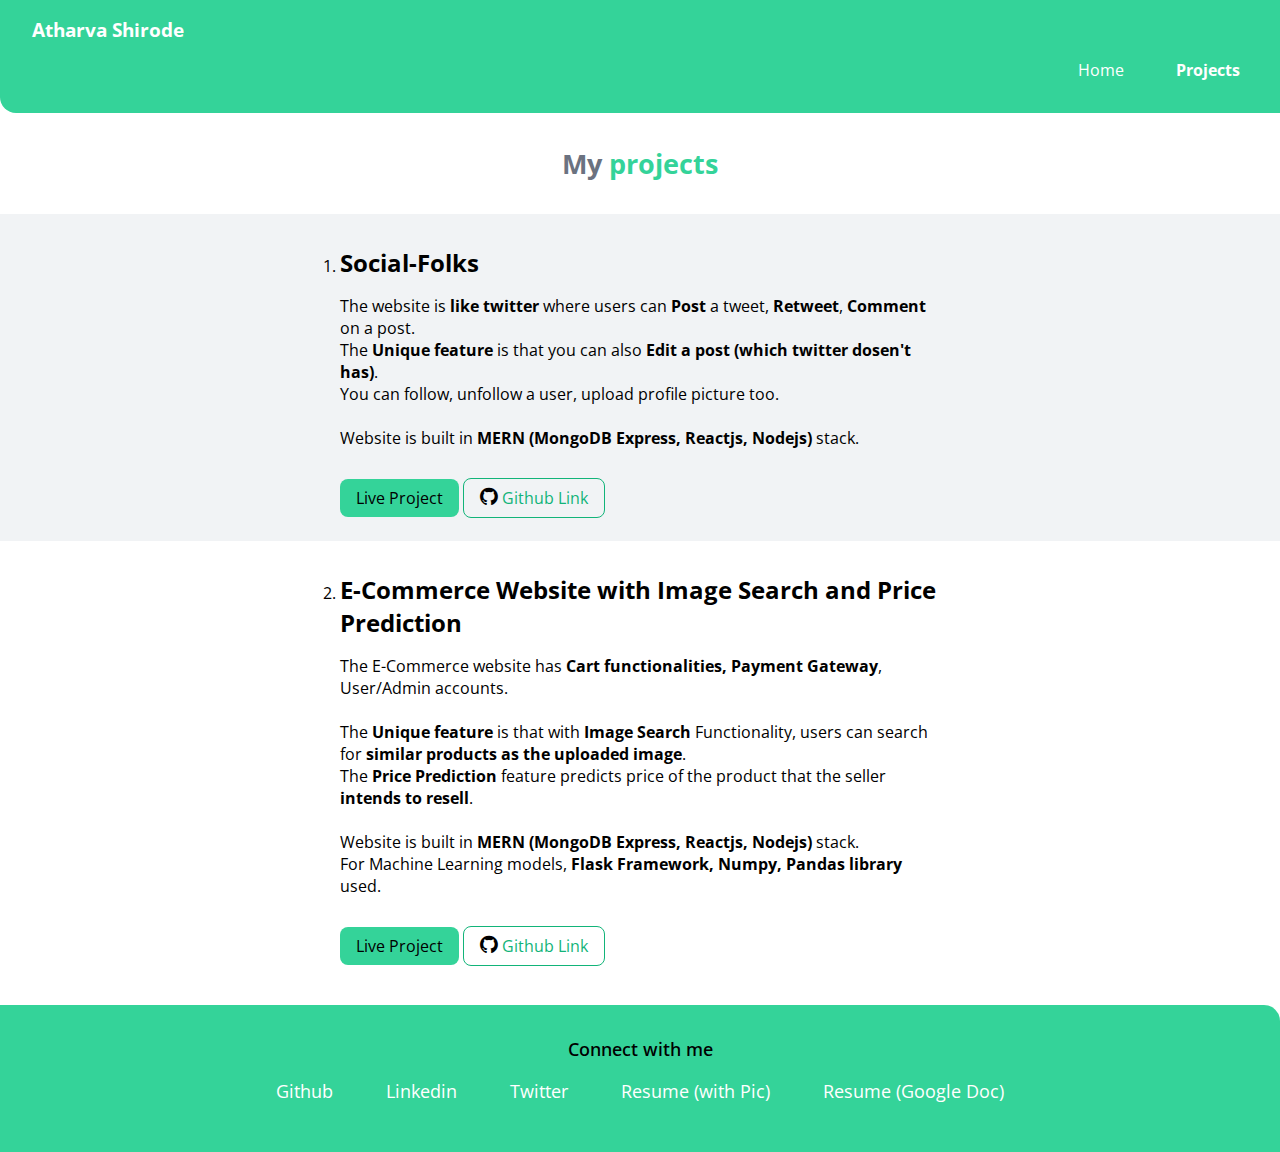
==== projects.html @ 37d1d6fb "Resume link added" ====
<!DOCTYPE html>
<html lang="en">
<head>
    <meta charset="UTF-8">
    <meta http-equiv="X-UA-Compatible" content="IE=edge">
    <meta name="viewport" content="width=device-width, initial-scale=1.0">
    <title>Projects</title>

    <link href="index.css" rel="stylesheet" >
    <link rel="stylesheet" href="https://cdnjs.cloudflare.com/ajax/libs/font-awesome/4.7.0/css/font-awesome.min.css">

</head>
<body>

    <nav class="navigation container">
        <div class="nav-brand"><a class="link" href="/">Atharva Shirode</a></div>

        <ul class="nav-right">
            <li class="list-inline">
                <a class="link" href="/">Home</a>
            </li>
            <li class="list-inline">
                <a class="link" href="/projects.html"><strong>Projects</strong></a>
            </li>
            <!-- <li class="list-inline">
               <a class="link" href="/blogs.html">Blogs</a>
           </li> -->
        </ul>
        
   </nav>

   <header class="heroProject">
        <h2 class="hero-heading">My <span style="color: var(--primary-color)">projects</span></h2>
   </header>


   <ol >
       <section class="sect ow">
            <div class="container-center">
                    <li>
                        <h2 class="project_h2">Social-Folks</h2>
                        
                        <!-- <small>June, 2021</small> -->
                        
                        <p>
                            The website is <strong>like twitter</strong> where users can <strong>Post</strong> a tweet, <strong>Retweet</strong>, <strong>Comment</strong> on a post. 
                            <br />The <strong>Unique feature</strong> is that you can also <strong>Edit a post (which twitter dosen't has)</strong>. 
                            <br />You can follow, unfollow a user, upload profile picture too.
                            <br /><br />Website is built in <strong>MERN (MongoDB Express, Reactjs, Nodejs)</strong> stack.
                            <br /> <br />
                        </p>


                        <a class="link link-primary" href="https://social-folks.herokuapp.com/">Live Project</a>

                        <a class="link link-secondary"href="https://github.com/Atharva-77/Social-folks"><i class="fa fa-github" style="font-size:1.3rem;color:black"></i> Github Link </a>

                    </li>
            </div>
       </section>
       

       <section class="sect">
            <div class="container-center">
                <li>
                    <h2 class="project_h2">E-Commerce Website with Image Search and Price Prediction</h2>
            
                    <!-- <small>June, 2021</small> -->
            
                    <p>
                        The E-Commerce website has <strong>Cart functionalities, Payment Gateway</strong>, User/Admin accounts.
                        <br /><br /> The <strong>Unique feature</strong> is that with <strong>Image Search</strong> Functionality, users can search for <strong>similar products as the uploaded image</strong>.
                        <br/>The <strong>Price Prediction</strong> feature predicts price of the product that the seller <strong>intends to resell</strong>.
                
                        
                        <br /><br />Website is built in <strong>MERN (MongoDB Express, Reactjs, Nodejs)</strong> stack. 
                        <br />  For Machine Learning models, <strong>Flask Framework, Numpy, Pandas library</strong> used.
                        <br /> <br />
                    </p>
            
            
                    <a class="link link-primary" href="https://buytes.herokuapp.com/">Live Project</a>
            
                    <a class="link link-secondary" href="https://github.com/Atharva-77/E-Commerce-ImageSearch-PricePredict"><i class="fa fa-github" style="font-size:1.3rem;color:black"></i> Github Link</a>
            
                </li>
            </div>

        </section>
   </ol>

    <footer class="footercls ">
        <div class="footer-heading">Connect with me</div>

        <ul class="list-non-bullet">

            <li class="list-inline">
                <a class="link" href="https://github.com/Atharva-77"><span class="footer-socialMedia">Github</span> </a>
            </li>

            <li class="list-inline">
                <a class="link" href="https://www.linkedin.com/in/atharva-shirode"> <span class="footer-socialMedia">Linkedin</span></a>
            </li>

            <li class="list-inline">
                <a class="link" href="https://twitter.com/Atharva_Codes"> <span class="footer-socialMedia">Twitter</span></a>
            </li>

            <li class="list-inline">
                <a class="link" href="https://drive.google.com/file/d/15PDnGEA4kffuu_n4YIztOzvkIp_hDrPS/view?usp=sharing"> <span class="footer-socialMedia">Resume (with Pic)</span></a>
            </li>

            <li class="list-inline">
                <a class="link" href=https://docs.google.com/document/d/1tCW9A5r9R0sifHzgeeNhiqYuL7WkBg8R/edit?usp=sharing&ouid=114636572542075524315&rtpof=true&sd=true"> <span
                        class="footer-socialMedia">Resume (Google Doc)</span></a>
            </li>
            
            <!-- https://drive.google.com/file/d/1J3PIQGAK1rVMXtY2Mm3-K9DT3V9fbI3H/view?usp=sharing -->
        </ul>
    </footer>

</body>
</html>
---- index.css ----
@import url('https://fonts.googleapis.com/css2?family=Open+Sans:wght@400;700&display=swap');

:root
{
    --primary-color: #34D399;
    --dark-grey: #6B7280;
    --light-grey: #f1f3f5;

}

body
{
    font-family: 'Open Sans', sans-serif;
    margin: 0px;
}
hr
{
    margin: 2rem 0rem;
}

.container
{
    padding-left: 1rem;
    padding-right: 1rem;
}
.container-center
{
    max-width: 600px;
    margin:auto;
}

.link
{
    text-decoration: none;
    padding: 0.5rem 1rem;
}
.link-primary
{
    background-color:var(--primary-color);
    border-radius: 0.5rem;
    color:black;
}
.link-secondary
{
    color: #12b479;
    border-radius: 0.5rem;
    border: 1px solid #12b479;
}
.list-non-bullet
{
    list-style:none;
}
.list-inline
{
    display: inline;
    padding: 0rem 0.5rem;
}

.navigation
{
    background-color: var(--primary-color);
    color:white;
    padding: 1rem;
    border-bottom-left-radius: 1rem;
}

/*This means in navigation class, style nav-brand  */
.navigation .nav-brand
{
    font-weight: bold;
    font-size: 1.2rem;
}

/* a tag without dot */
/* .navigation a{
    color:white;
    text-decoration: none;
} */

.navigation .link
{
    color:white;

}

.navigation .nav-right
{
    text-align: right;
    /* font-weight: bold; */
}


.hero
{
    padding: 2rem;
}

.hero .hero-img
{
    max-width: 350px;
    display: block;
    margin: auto;
}

.hero .hero-heading
{
    font-size: 1.7rem;
    color: var(--dark-grey);
    text-align: center;
    padding-top: 1rem;
}
.heroProject {
    padding: 1rem;
}
.heroProject .hero-heading {
    font-size: 1.7rem;
    color: var(--dark-grey);
    text-align: center;
    padding-top: 1rem;
}
.heading-inverted
{
    color: var(--primary-color);
}



.sect
{
  padding: 2rem; 
   
}
.sect h2
{
    text-align: center;
}
.sect .project_h2
{
    text-align: left;
}

/* Here dont use .sect .ow as there is no ow inside sect.It is with section tag. */
.ow
{
    background-color: var(--light-grey);
}

.footercls
{
   text-align: center; 
   padding: 2rem;
   background-color: var(--primary-color);
   border-top-right-radius: 1rem;
   font-size: 1.1rem;
}

.footercls ul
{
    padding-inline-start: 0px;
}

.footercls .link
{
    color:white;
    
}

.project-button
{
    font-weight: 510;

}

.footer-heading
{
    font-size: large; 
    font-weight: 550;
}
.footer-socialMedia
{
    font-size: large;
    /* font-weight: 500; */
}

h2{
        margin: 0;
}

ol{
    /* margin-block-start:0px; */
    /* margin-block-end: 0px; */
    padding-inline-start: 0px;
}

.E-commerce-span
{
    margin: 12px;
}
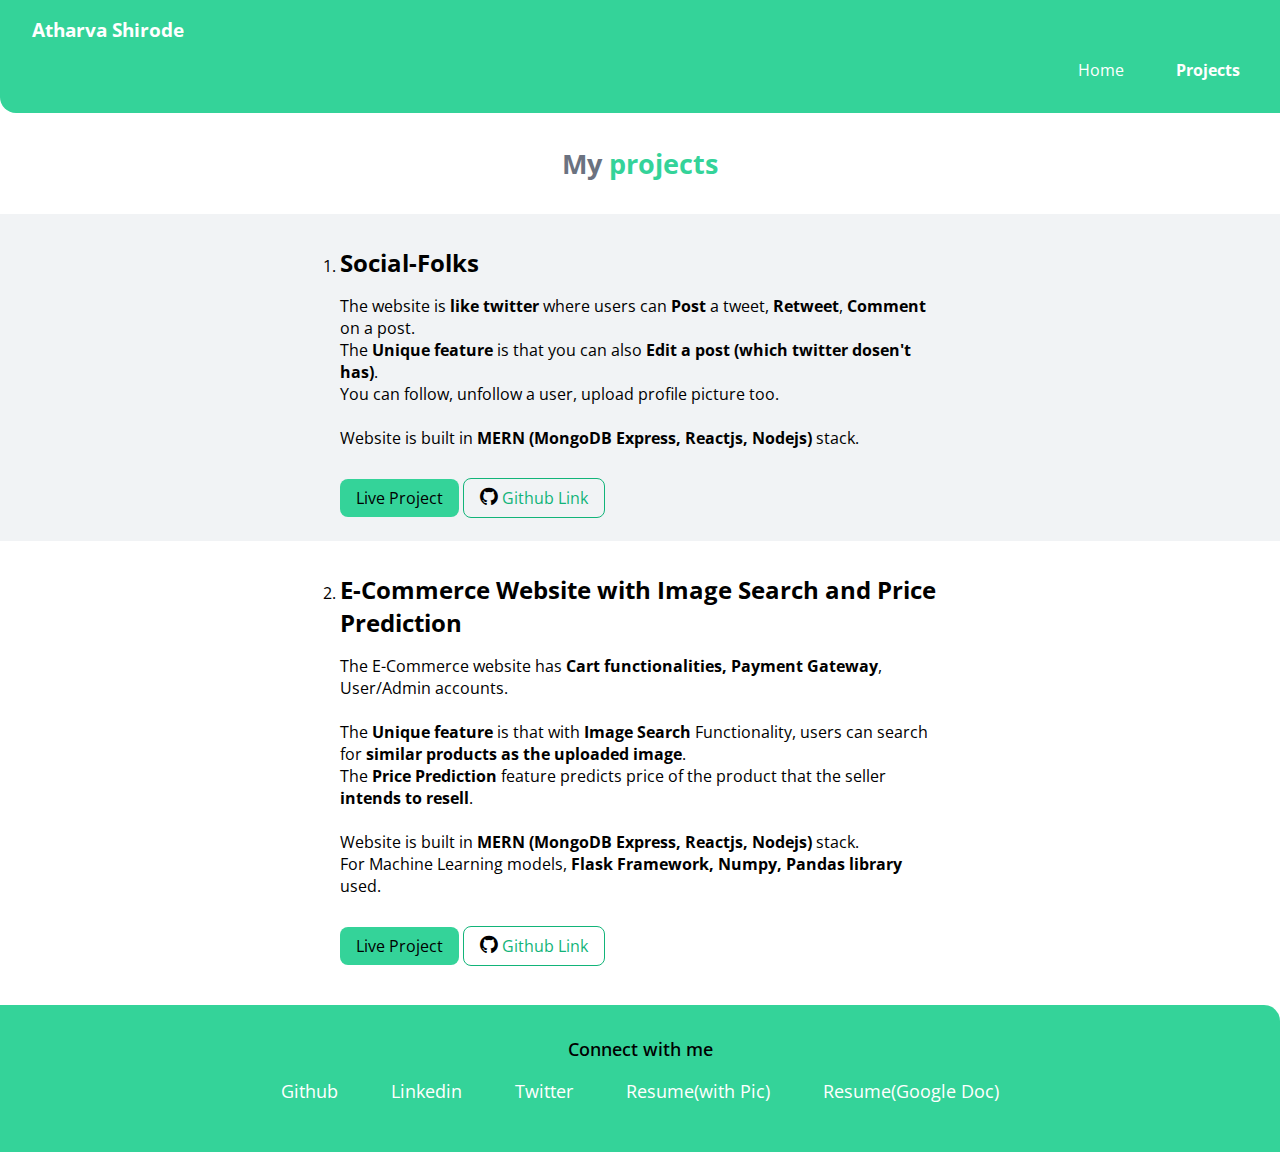
==== commit 2d5b63bd: "Goolge pdf link added" ====
--- a/projects.html
+++ b/projects.html
@@ -107,12 +107,12 @@
             </li>
 
             <li class="list-inline">
-                <a class="link" href="https://drive.google.com/file/d/15PDnGEA4kffuu_n4YIztOzvkIp_hDrPS/view?usp=sharing"> <span class="footer-socialMedia">Resume (with Pic)</span></a>
+                <a class="link" href="https://drive.google.com/file/d/15PDnGEA4kffuu_n4YIztOzvkIp_hDrPS/view?usp=sharing"> <span class="footer-socialMedia">Resume(with Pic)</span></a>
             </li>
 
             <li class="list-inline">
-                <a class="link" href=https://docs.google.com/document/d/1tCW9A5r9R0sifHzgeeNhiqYuL7WkBg8R/edit?usp=sharing&ouid=114636572542075524315&rtpof=true&sd=true"> <span
-                        class="footer-socialMedia">Resume (Google Doc)</span></a>
+                <a class="link" href="https://drive.google.com/file/d/1J3PIQGAK1rVMXtY2Mm3-K9DT3V9fbI3H/view?usp=sharing">
+                    <span class="footer-socialMedia">Resume(Google Doc)</span></a>
             </li>
             
             <!-- https://drive.google.com/file/d/1J3PIQGAK1rVMXtY2Mm3-K9DT3V9fbI3H/view?usp=sharing -->
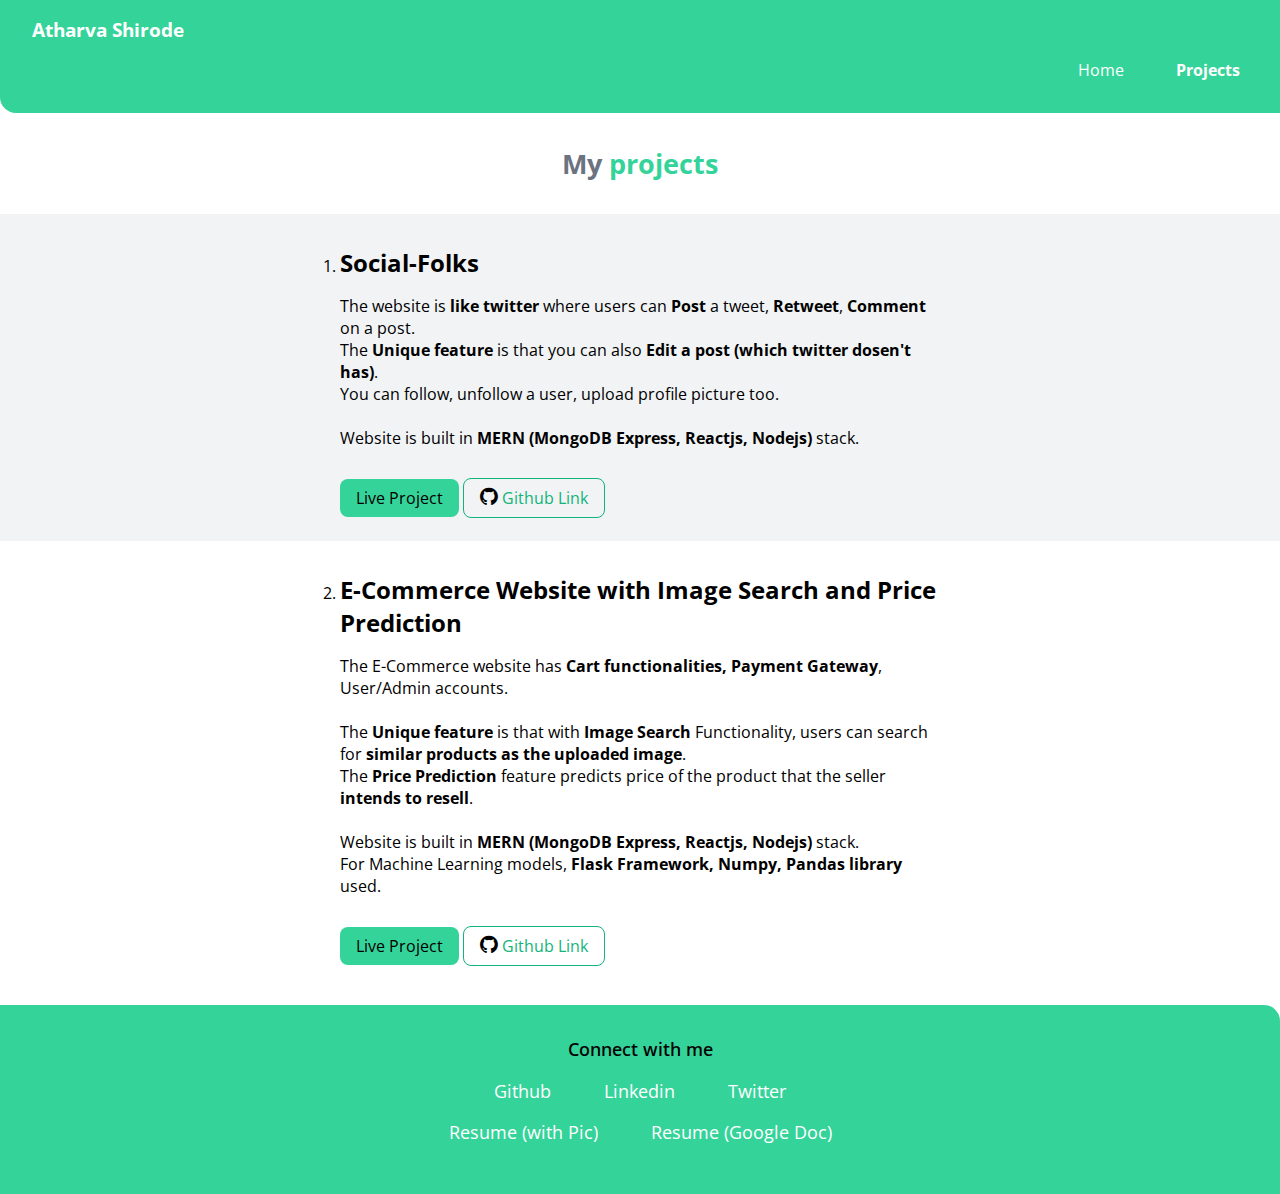
==== commit 3fbd796f: "Footer changed by adding resume into different list" ====
--- a/projects.html
+++ b/projects.html
@@ -105,17 +105,19 @@
             <li class="list-inline">
                 <a class="link" href="https://twitter.com/Atharva_Codes"> <span class="footer-socialMedia">Twitter</span></a>
             </li>
+            
+        </ul>
 
+        <ul class="list-non-bullet">
             <li class="list-inline">
-                <a class="link" href="https://drive.google.com/file/d/15PDnGEA4kffuu_n4YIztOzvkIp_hDrPS/view?usp=sharing"> <span class="footer-socialMedia">Resume(with Pic)</span></a>
+                <a class="link" href="https://drive.google.com/file/d/15PDnGEA4kffuu_n4YIztOzvkIp_hDrPS/view?usp=sharing"> <span
+                        class="footer-socialMedia">Resume (with Pic)</span></a>
             </li>
-
+            
             <li class="list-inline">
                 <a class="link" href="https://drive.google.com/file/d/1J3PIQGAK1rVMXtY2Mm3-K9DT3V9fbI3H/view?usp=sharing">
-                    <span class="footer-socialMedia">Resume(Google Doc)</span></a>
+                    <span class="footer-socialMedia">Resume (Google Doc)</span></a>
             </li>
-            
-            <!-- https://drive.google.com/file/d/1J3PIQGAK1rVMXtY2Mm3-K9DT3V9fbI3H/view?usp=sharing -->
         </ul>
     </footer>
 
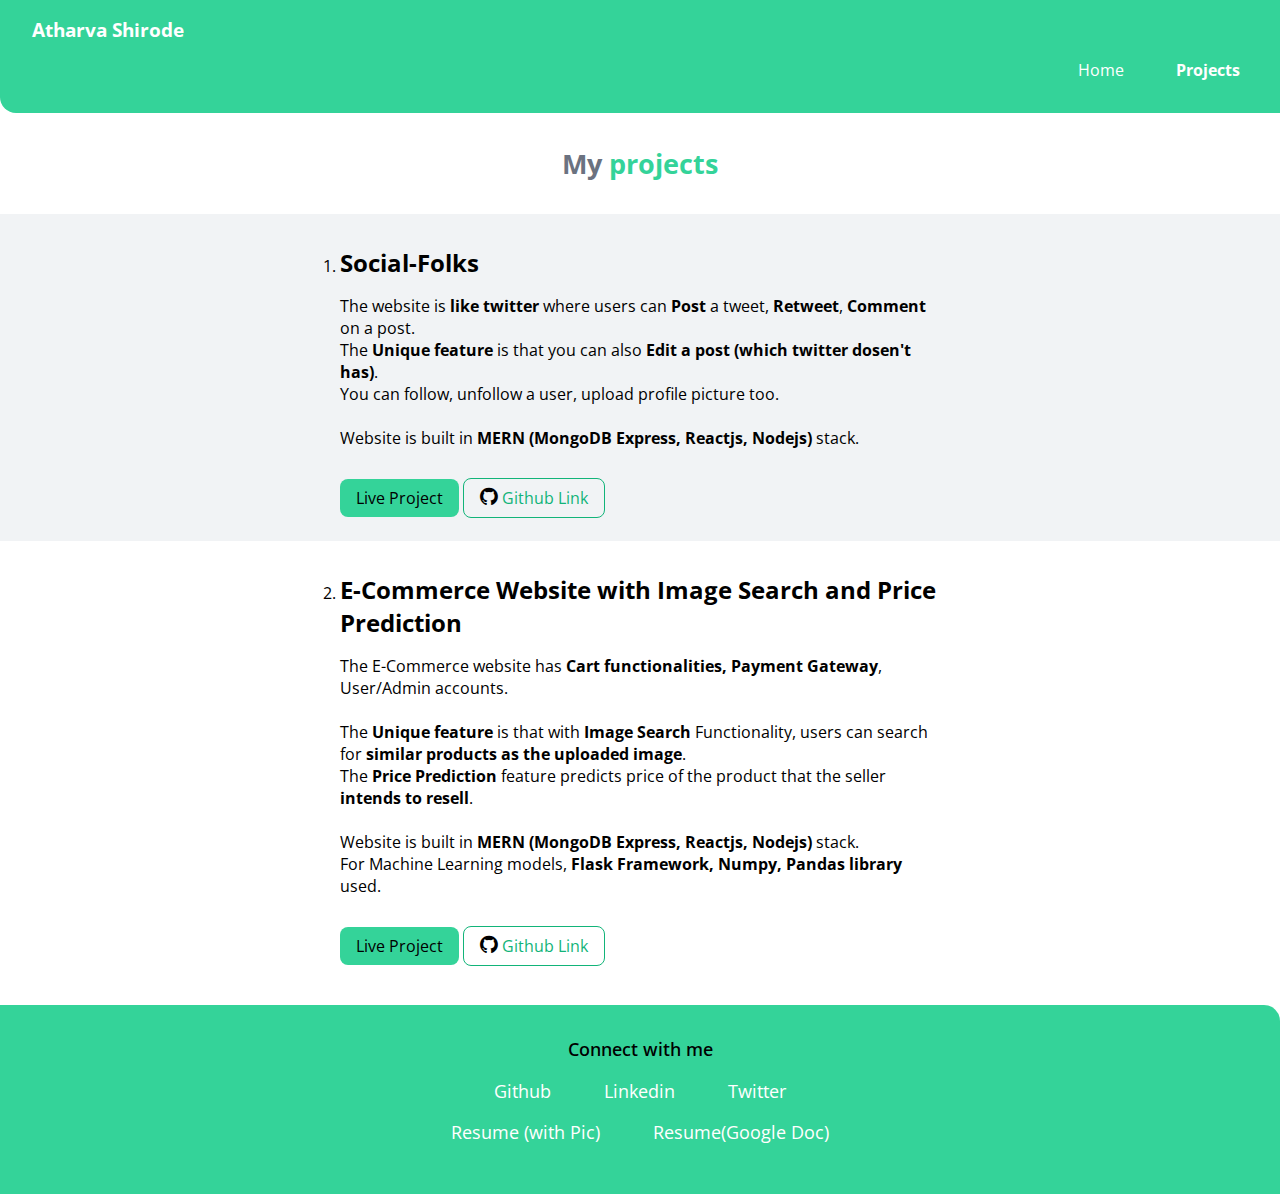
==== commit ec25ea98: "Space removed" ====
--- a/projects.html
+++ b/projects.html
@@ -116,7 +116,7 @@
             
             <li class="list-inline">
                 <a class="link" href="https://drive.google.com/file/d/1J3PIQGAK1rVMXtY2Mm3-K9DT3V9fbI3H/view?usp=sharing">
-                    <span class="footer-socialMedia">Resume (Google Doc)</span></a>
+                    <span class="footer-socialMedia">Resume(Google Doc)</span></a>
             </li>
         </ul>
     </footer>
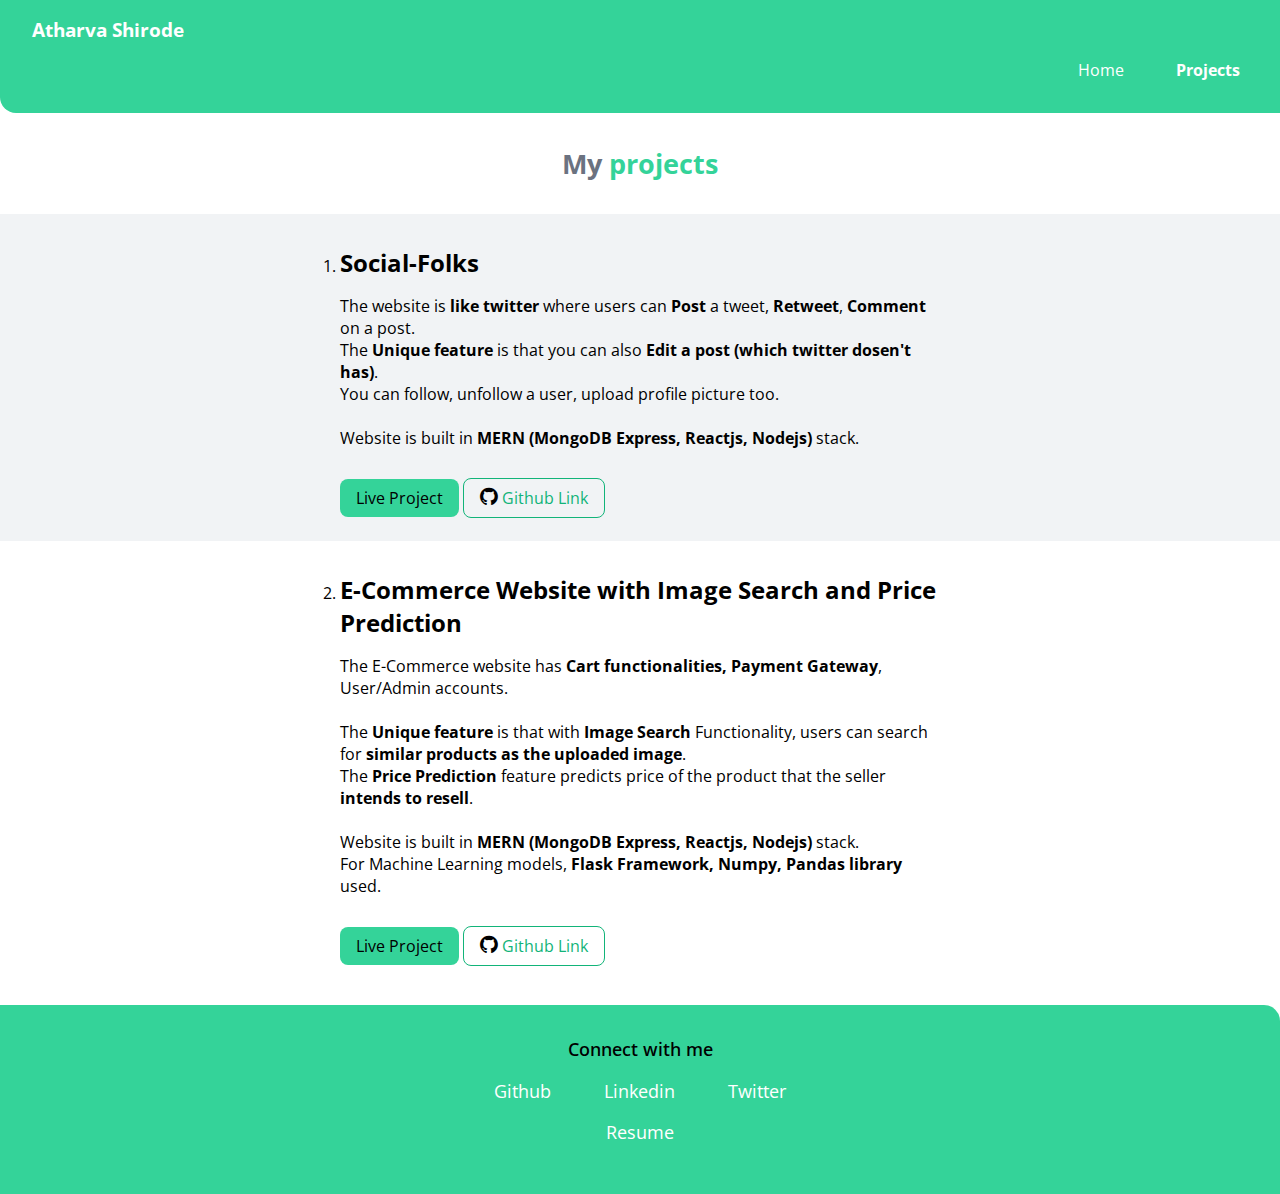
==== commit c5b19e3a: "Resume updated on project.html" ====
--- a/projects.html
+++ b/projects.html
@@ -110,14 +110,14 @@
 
         <ul class="list-non-bullet">
             <li class="list-inline">
-                <a class="link" href="https://drive.google.com/file/d/15PDnGEA4kffuu_n4YIztOzvkIp_hDrPS/view?usp=sharing"> <span
-                        class="footer-socialMedia">Resume (with Pic)</span></a>
+                <a class="link" href="https://drive.google.com/file/d/1lVyKmfe9jvahLRlDn6fCythHcdYCP_uo/view?usp=sharing"> <span
+                        class="footer-socialMedia">Resume</span></a>
             </li>
             
-            <li class="list-inline">
+<!--             <li class="list-inline">
                 <a class="link" href="https://drive.google.com/file/d/1J3PIQGAK1rVMXtY2Mm3-K9DT3V9fbI3H/view?usp=sharing">
                     <span class="footer-socialMedia">Resume(Google Doc)</span></a>
-            </li>
+            </li> -->
         </ul>
     </footer>
 
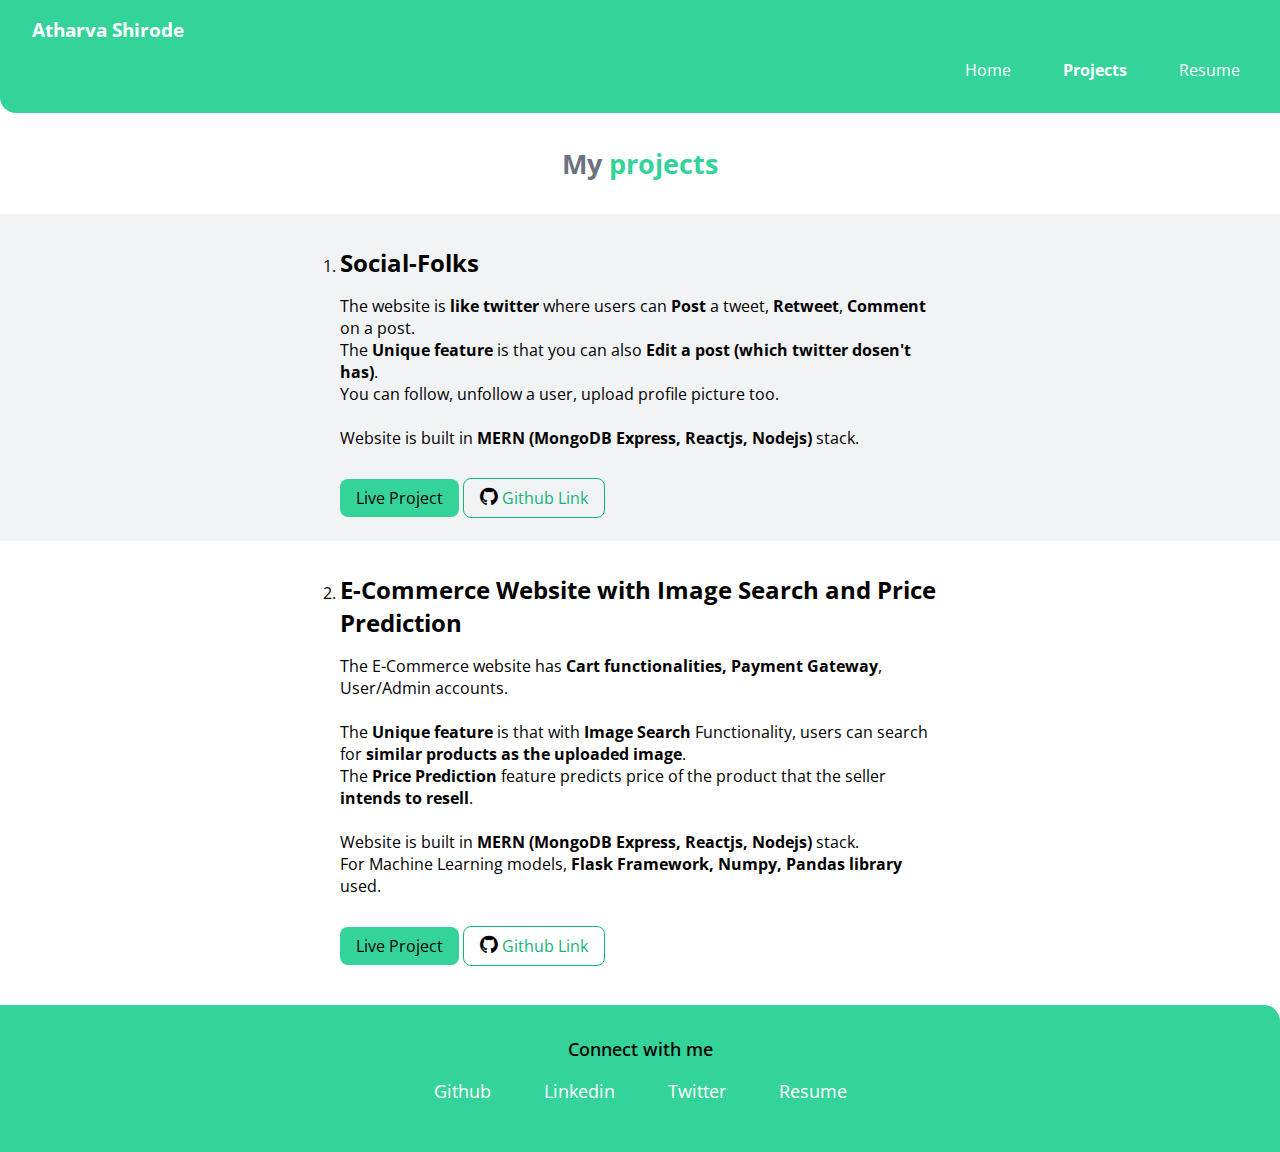
==== commit 3777ce1c: "Resume added to header. Fotter updated" ====
--- a/projects.html
+++ b/projects.html
@@ -21,6 +21,11 @@
             </li>
             <li class="list-inline">
                 <a class="link" href="/projects.html"><strong>Projects</strong></a>
+            </li>
+
+            <li class="list-inline">
+                <a class="link"
+                    href="https://drive.google.com/file/d/1lVyKmfe9jvahLRlDn6fCythHcdYCP_uo/view?usp=sharing">Resume</a>
             </li>
             <!-- <li class="list-inline">
                <a class="link" href="/blogs.html">Blogs</a>
@@ -106,19 +111,24 @@
                 <a class="link" href="https://twitter.com/Atharva_Codes"> <span class="footer-socialMedia">Twitter</span></a>
             </li>
             
-        </ul>
-
-        <ul class="list-non-bullet">
             <li class="list-inline">
                 <a class="link" href="https://drive.google.com/file/d/1lVyKmfe9jvahLRlDn6fCythHcdYCP_uo/view?usp=sharing"> <span
                         class="footer-socialMedia">Resume</span></a>
             </li>
             
-<!--             <li class="list-inline">
+        </ul>
+
+        <!-- <ul class="list-non-bullet"> -->
+            <!-- <li class="list-inline">
+                <a class="link" href="https://drive.google.com/file/d/1lVyKmfe9jvahLRlDn6fCythHcdYCP_uo/view?usp=sharing"> <span
+                        class="footer-socialMedia">Resume</span></a>
+            </li> -->
+            
+            <!-- <li class="list-inline">
                 <a class="link" href="https://drive.google.com/file/d/1J3PIQGAK1rVMXtY2Mm3-K9DT3V9fbI3H/view?usp=sharing">
                     <span class="footer-socialMedia">Resume(Google Doc)</span></a>
             </li> -->
-        </ul>
+        <!-- </ul> -->
     </footer>
 
 </body>
